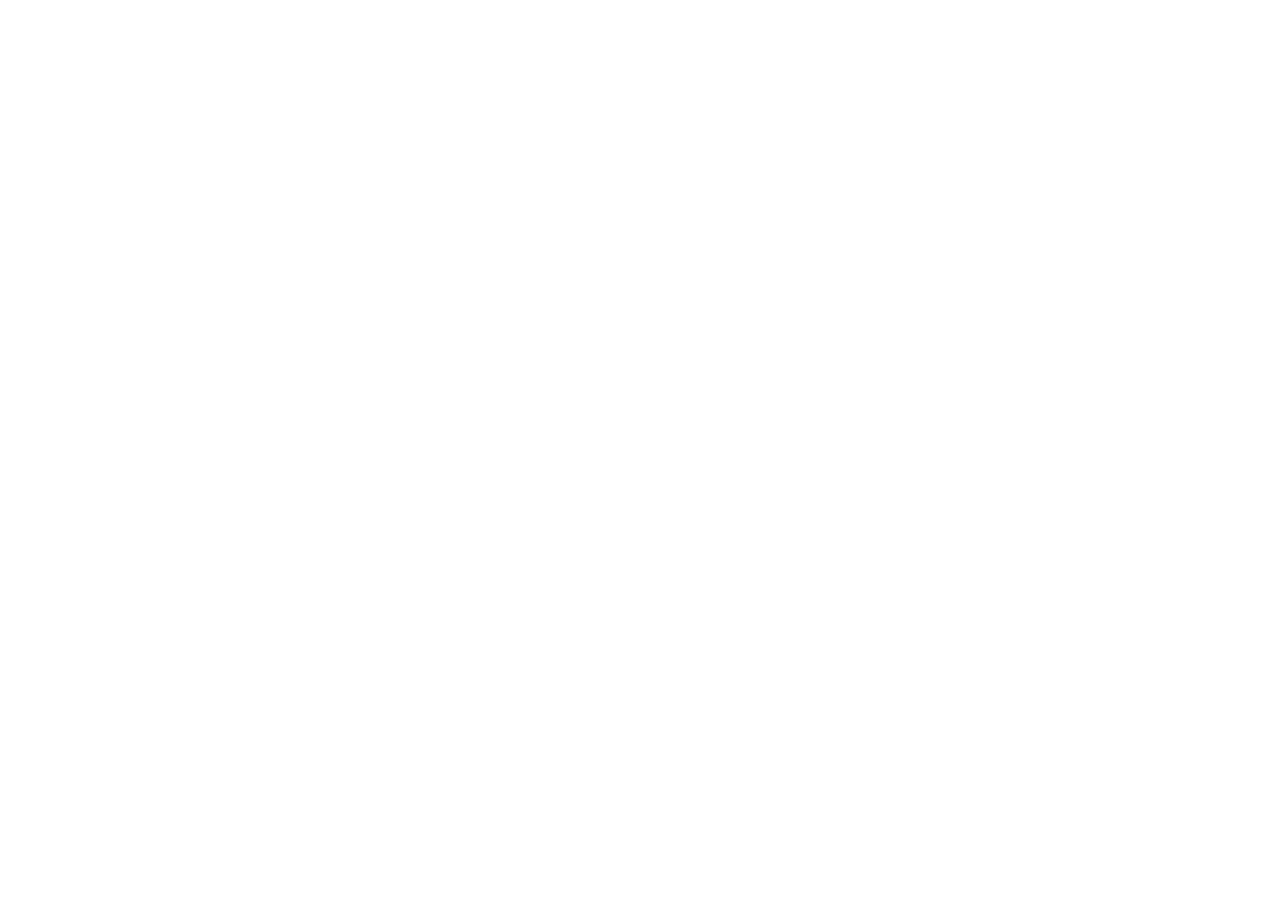
==== index.html @ 1899f958 "primeiro commit do HTML" ====
<!DOCTYPE html>
<html lang="en">
<head>
    <meta charset="UTF-8">
    <meta name="viewport" content="width=device-width, initial-scale=1.0">
    <title>feedback</title>
</head>
<body>
    
</body>
</html>
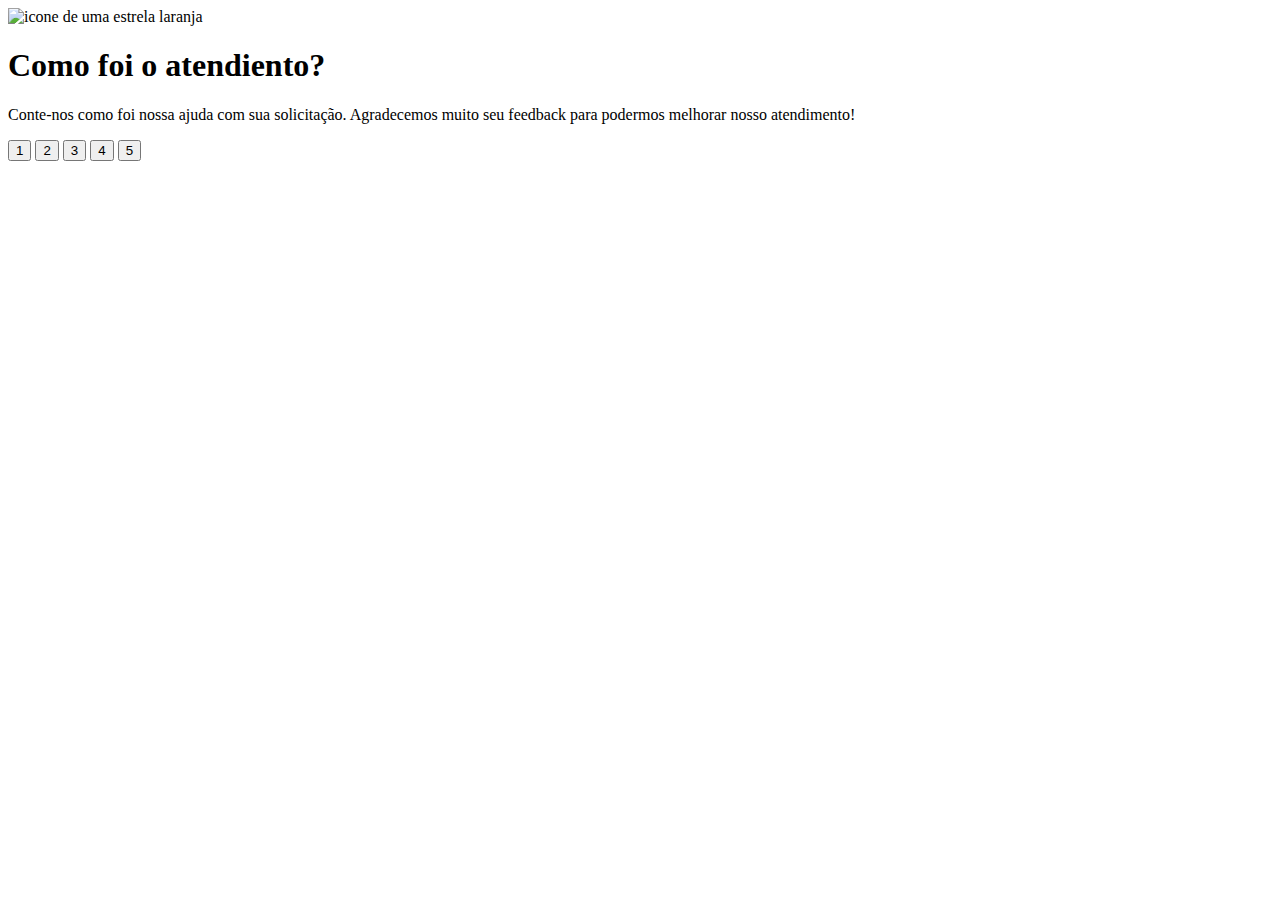
==== commit db45f7cf: "segundo commit do HTML" ====
--- a/index.html
+++ b/index.html
@@ -6,6 +6,23 @@
     <title>feedback</title>
 </head>
 <body>
-    
+    <div class="card">
+     <div>
+       <img src="./images/icon-star.svg" alt="icone de uma estrela laranja">
+    </div>
+ 
+     <h1>Como foi o atendiento?</h1>
+
+     <p>Conte-nos como foi nossa ajuda com sua solicitação. Agradecemos muito seu feedback para podermos melhorar nosso atendimento!</p>
+
+     <div>
+      <button>1</button>
+      <button>2</button>
+      <button>3</button>
+      <button>4</button>
+      <button>5</button>
+     </div>
+
+    </div>
 </body>
 </html>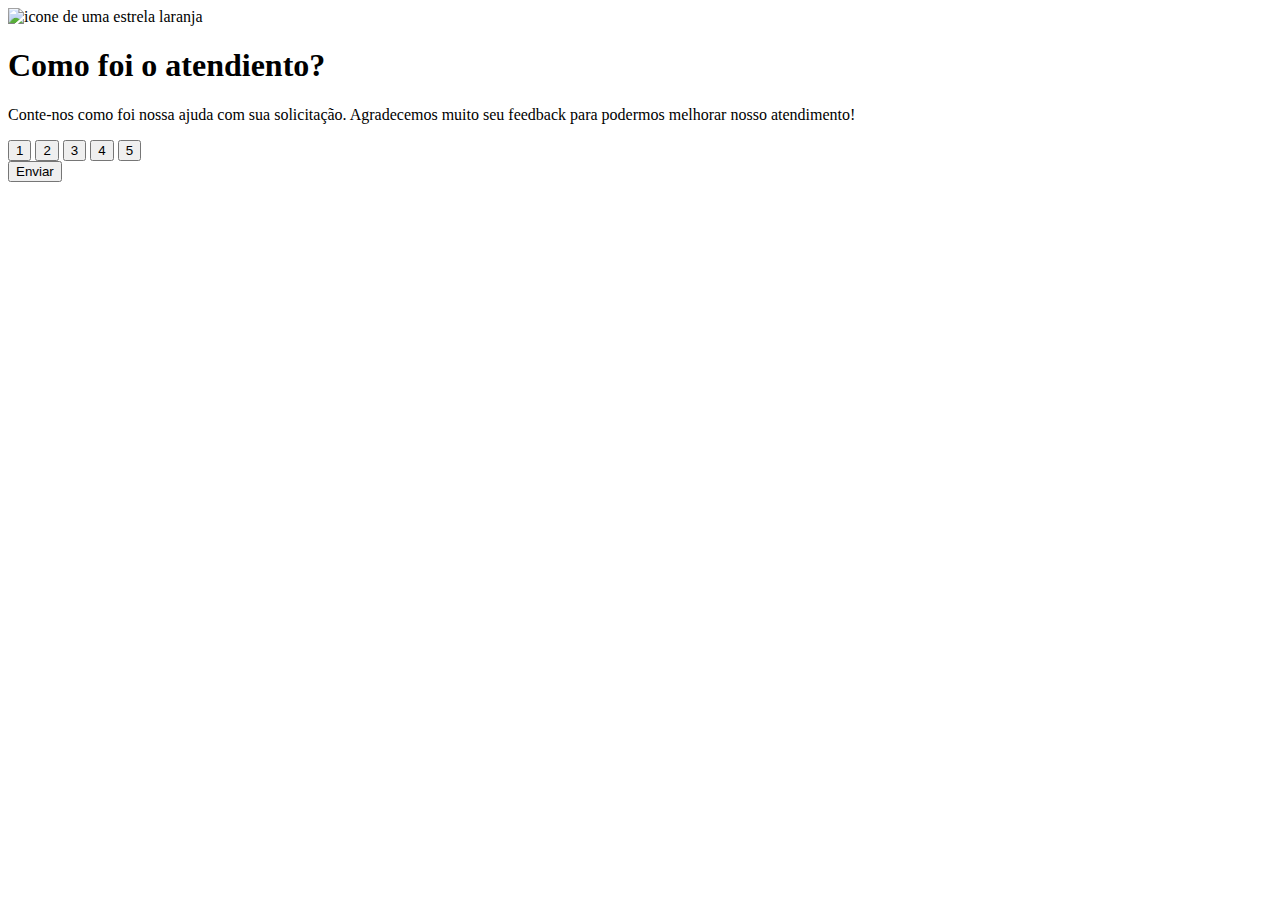
==== commit 4b006b7d: "terceiro commit do HTML" ====
--- a/index.html
+++ b/index.html
@@ -7,7 +7,7 @@
 </head>
 <body>
     <div class="card">
-     <div>
+     <div class="estrela">
        <img src="./images/icon-star.svg" alt="icone de uma estrela laranja">
     </div>
  
@@ -15,7 +15,7 @@
 
      <p>Conte-nos como foi nossa ajuda com sua solicitação. Agradecemos muito seu feedback para podermos melhorar nosso atendimento!</p>
 
-     <div>
+     <div class="notas">
       <button>1</button>
       <button>2</button>
       <button>3</button>
@@ -23,6 +23,7 @@
       <button>5</button>
      </div>
 
+      <button>Enviar</button>
     </div>
 </body>
 </html>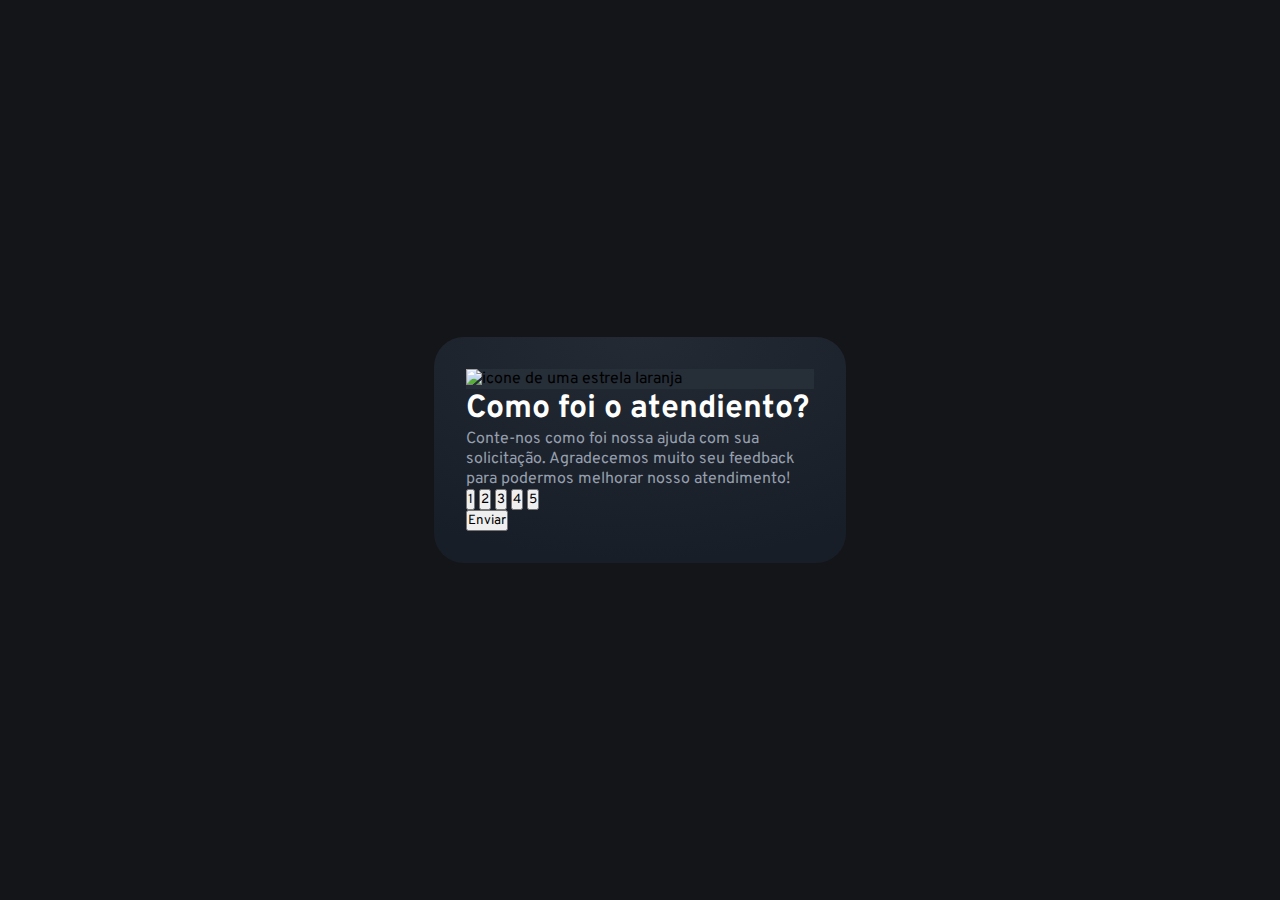
==== commit ca102d14: "terceiro commit do CSS" ====
--- a/index.html
+++ b/index.html
@@ -3,6 +3,10 @@
 <head>
     <meta charset="UTF-8">
     <meta name="viewport" content="width=device-width, initial-scale=1.0">
+   <link rel="stylesheet" href="style.css">
+    <link rel="preconnect" href="https://fonts.googleapis.com">
+    <link rel="preconnect" href="https://fonts.gstatic.com" crossorigin>
+    <link href="https://fonts.googleapis.com/css2?family=Overpass:ital,wght@0,100..900;1,100..900&display=swap" rel="stylesheet"> 
     <title>feedback</title>
 </head>
 <body>
--- a/style.css
+++ b/style.css
@@ -0,0 +1,44 @@
+*{
+    margin: 0;
+    padding: 0;
+    box-sizing: border-box;
+    font-family: "Overpass", sans-serif;
+}
+
+:root{
+    --dark-blue: #262e38;
+    --light-grey: #969FAD;
+    --medium-grey: #7c8798;
+    --orange: #FC7614;
+    --white: #FFF;
+    --very-dark-blue: #131518;
+    --black-gradient: radial-gradient(98.96% 98.96% at 50% 0%, #232A34 0%, #181E27 100%);
+}
+
+body{
+    background-color: var(--very-dark-blue);
+    height: 100svh;
+
+    display: flex;
+    justify-content: center;
+    align-items: center;
+}
+
+.card{
+     background: var(--black-gradient);
+     max-width: 412px;
+     padding: 32px;
+     border-radius: 30px;
+}
+
+.card h1{
+    color: var(--white);
+}
+
+.card p{
+    color: var(--light-grey);
+}
+
+.estrela{
+background-color: var(--dark-blue);
+}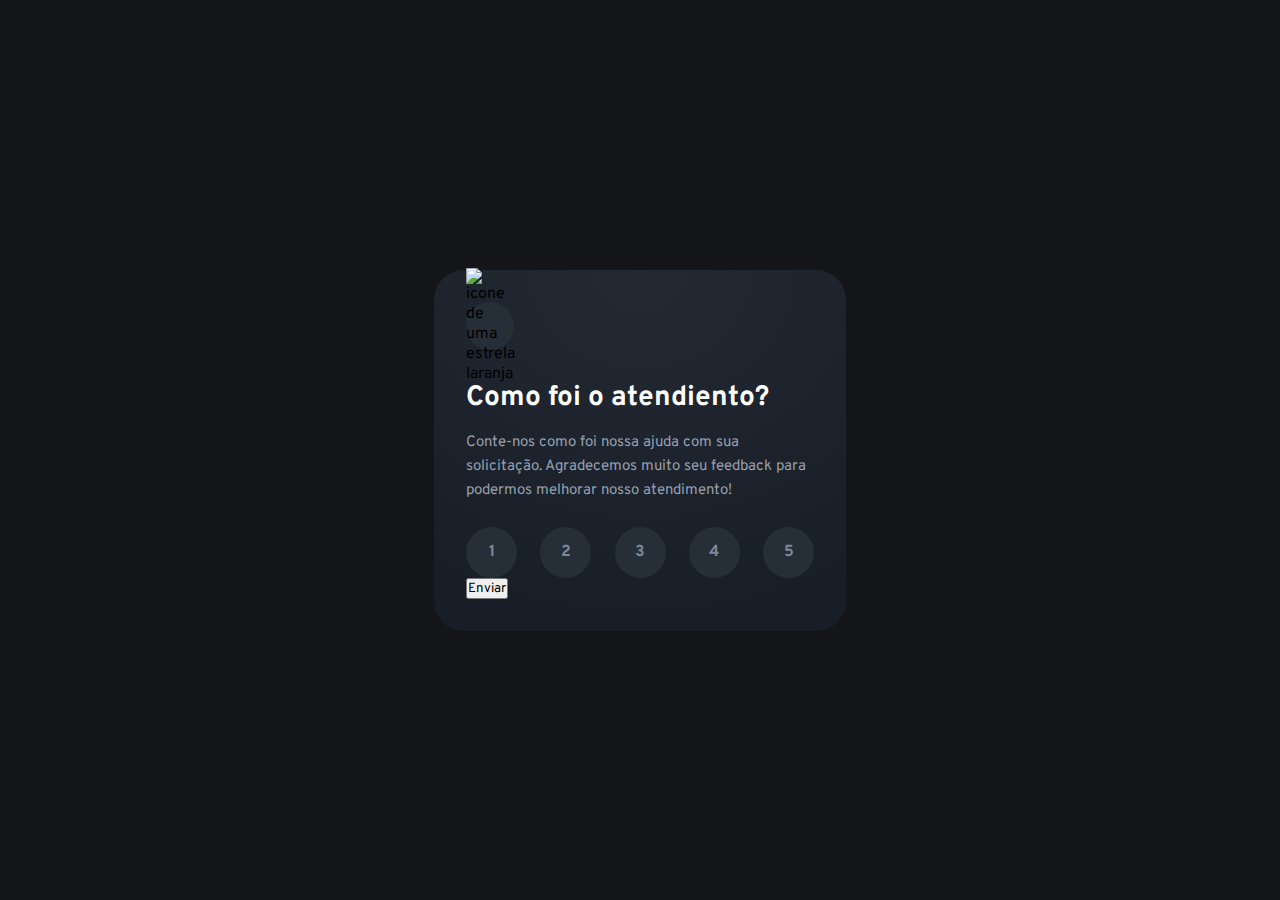
==== commit 61e1130e: "quinto commit do CSS" ====
--- a/index.html
+++ b/index.html
@@ -19,7 +19,7 @@
 
      <p>Conte-nos como foi nossa ajuda com sua solicitação. Agradecemos muito seu feedback para podermos melhorar nosso atendimento!</p>
 
-     <div class="notas">
+     <div class="botoes">
       <button>1</button>
       <button>2</button>
       <button>3</button>
--- a/style.css
+++ b/style.css
@@ -3,6 +3,7 @@
     padding: 0;
     box-sizing: border-box;
     font-family: "Overpass", sans-serif;
+    -webkit-font-smoothing: antialiased;
 }
 
 :root{
@@ -31,14 +32,46 @@
      border-radius: 30px;
 }
 
+.estrela{
+background-color: var(--dark-blue);
+width: 48px;
+height: 48px;
+
+display: flex;
+justify-content: center;
+align-items: center;
+
+border-radius: 50%;
+
+margin-bottom: 30px;
+}
+
 .card h1{
     color: var(--white);
+    font-size: 28px;
+    margin-bottom: 15px;
 }
 
 .card p{
     color: var(--light-grey);
+    font-size: 15px;
+    line-height: 24px;
+    margin-bottom: 24px;
 }
 
-.estrela{
-background-color: var(--dark-blue);
+.botoes{
+    display: flex;
+    justify-content: space-between;
+}
+
+.botoes button{
+    width: 51px;
+    height: 51px;
+    font-size: 16px;
+    font-weight: 700;
+    line-height: 24px;
+    border-radius: 50%;
+    border: none;
+    color: var(--medium-grey);
+    background-color: var(--dark-blue);
 }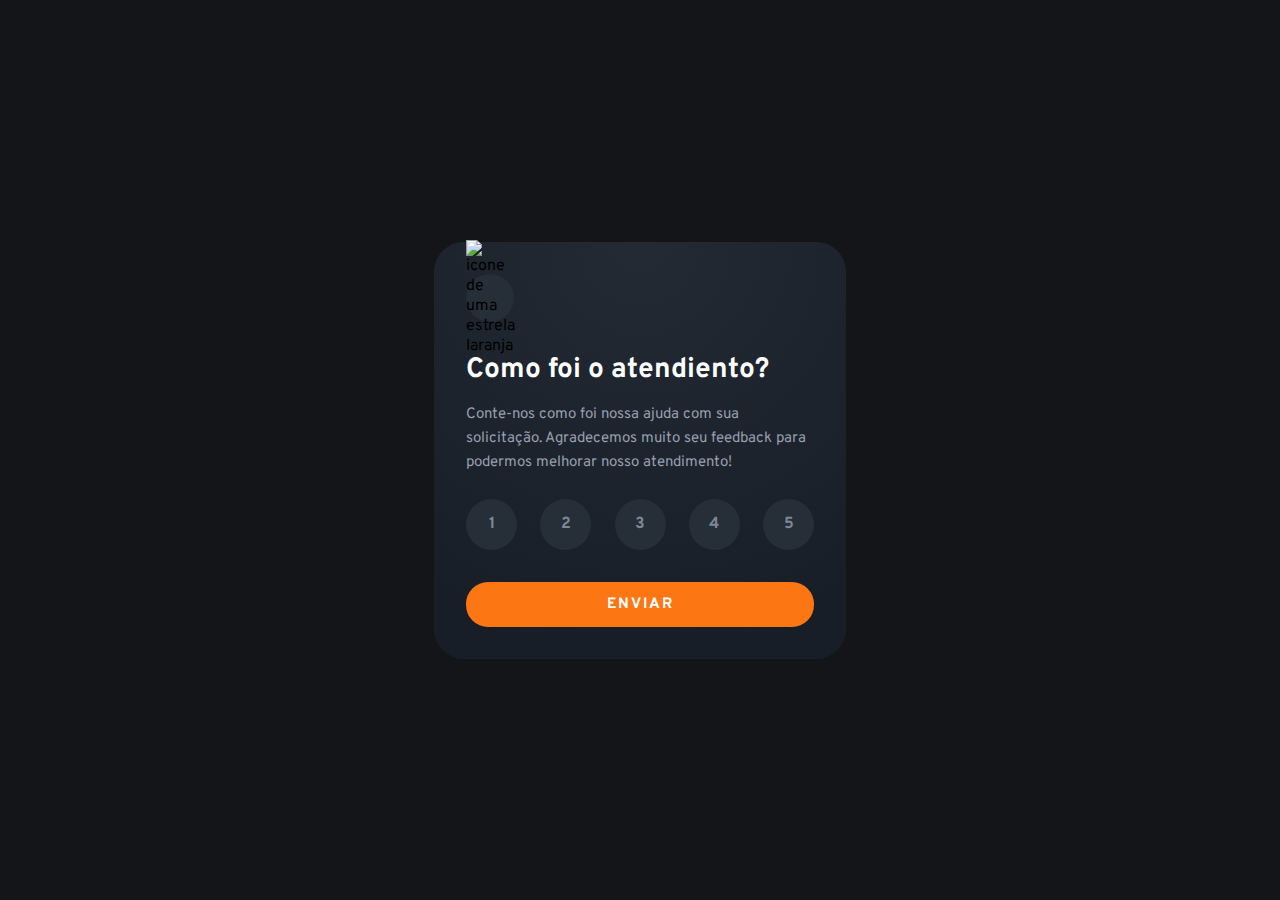
==== commit 67410943: "quinto commit do HTML e setimo commit do CSS" ====
--- a/index.html
+++ b/index.html
@@ -3,7 +3,7 @@
 <head>
     <meta charset="UTF-8">
     <meta name="viewport" content="width=device-width, initial-scale=1.0">
-   <link rel="stylesheet" href="style.css">
+    <link rel="stylesheet" href="style.css">
     <link rel="preconnect" href="https://fonts.googleapis.com">
     <link rel="preconnect" href="https://fonts.gstatic.com" crossorigin>
     <link href="https://fonts.googleapis.com/css2?family=Overpass:ital,wght@0,100..900;1,100..900&display=swap" rel="stylesheet"> 
@@ -27,7 +27,7 @@
       <button>5</button>
      </div>
 
-      <button>Enviar</button>
+      <a href="">Enviar</a>
     </div>
 </body>
 </html>--- a/style.css
+++ b/style.css
@@ -6,7 +6,7 @@
     -webkit-font-smoothing: antialiased;
 }
 
-:root{
+:root {
     --dark-blue: #262e38;
     --light-grey: #969FAD;
     --medium-grey: #7c8798;
@@ -16,7 +16,7 @@
     --black-gradient: radial-gradient(98.96% 98.96% at 50% 0%, #232A34 0%, #181E27 100%);
 }
 
-body{
+body {
     background-color: var(--very-dark-blue);
     height: 100svh;
 
@@ -25,14 +25,14 @@
     align-items: center;
 }
 
-.card{
+.card {
      background: var(--black-gradient);
      max-width: 412px;
      padding: 32px;
      border-radius: 30px;
 }
 
-.estrela{
+.estrela {
 background-color: var(--dark-blue);
 width: 48px;
 height: 48px;
@@ -46,25 +46,26 @@
 margin-bottom: 30px;
 }
 
-.card h1{
+.card h1 {
     color: var(--white);
     font-size: 28px;
     margin-bottom: 15px;
 }
 
-.card p{
+.card p {
     color: var(--light-grey);
     font-size: 15px;
     line-height: 24px;
     margin-bottom: 24px;
 }
 
-.botoes{
+.botoes {
     display: flex;
     justify-content: space-between;
+    margin-bottom: 32px; 
 }
 
-.botoes button{
+.botoes button {
     width: 51px;
     height: 51px;
     font-size: 16px;
@@ -74,4 +75,42 @@
     border: none;
     color: var(--medium-grey);
     background-color: var(--dark-blue);
+
+    transition: all ease-in-out 0.3s;
+}
+
+.botoes button:hover {
+    color: var(--white);
+    background-color: var(--orange);
+    cursor: pointer;
+}
+
+.botoes button:focus {
+    color: var(--white);
+    background-color: var(--light-grey);
+}
+
+.card > a{
+    display: block;
+    width: 100%;
+    padding: 13px;
+    background-color: var(--orange);
+    border: none;
+    border-radius: 22px;
+
+    font-size: 15px;
+    font-weight: 700;
+    text-transform: uppercase;
+    letter-spacing: 2px;
+    color: var(--white);
+    text-align: center;
+    text-decoration: none;
+
+    transition: all ease-in-out 0.3;
+}
+
+.card > a:hover {
+    color: var(--orange);
+    background-color: var(--white);
+    cursor: pointer;
 }